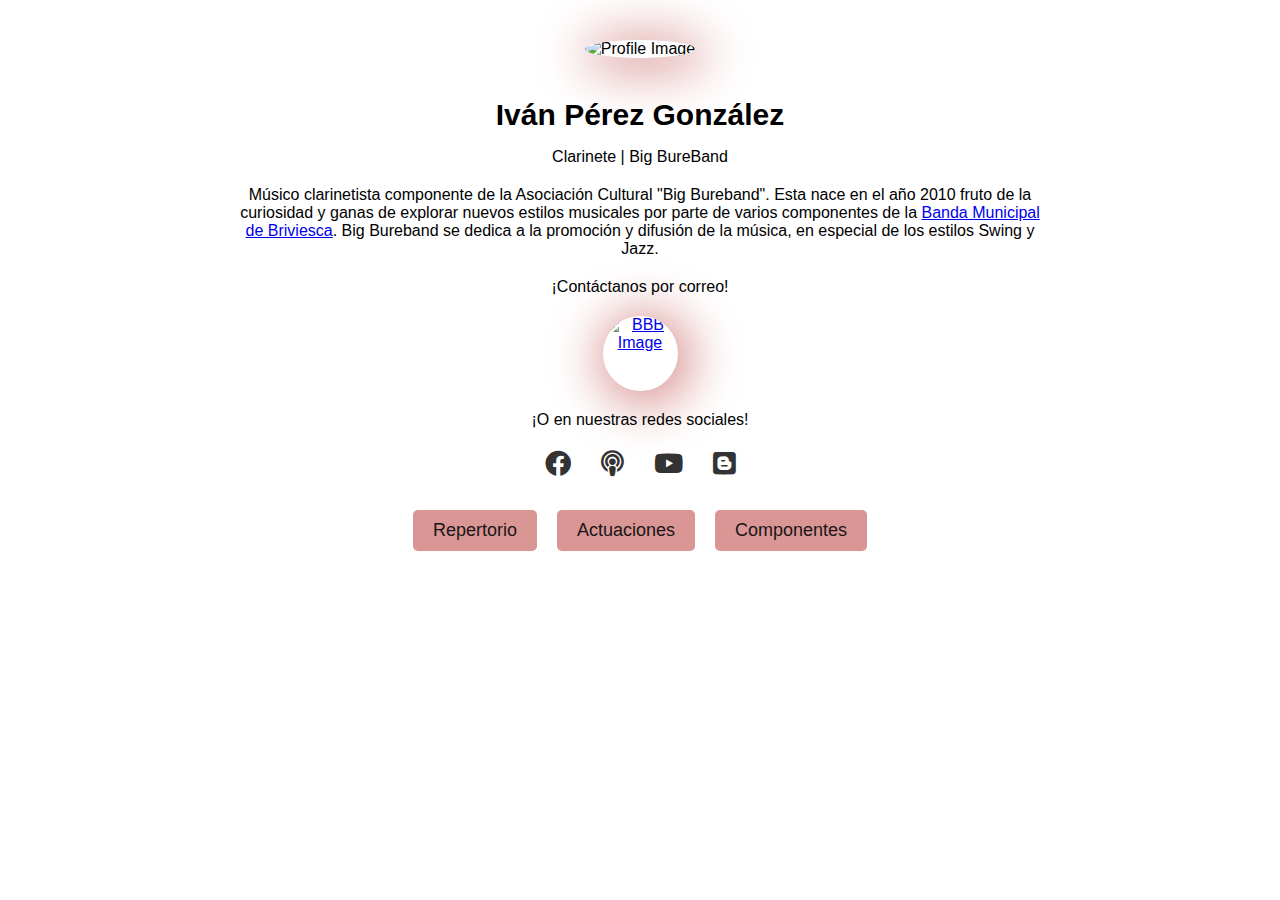
==== index.html @ ebe822ef "Add files via upload" ====
<!DOCTYPE html>
<html lang="en">
<head>
  <meta charset="UTF-8">
  <meta name="viewport" content="width=device-width, initial-scale=1.0">
  <title>Actividad1</title>
  <link rel="stylesheet" href="styles.css">
  <link rel="stylesheet" href="https://cdnjs.cloudflare.com/ajax/libs/font-awesome/5.15.3/css/all.min.css">
</head>
<body>

  <audio controls loop>
    <source src="chattanooga.mp3" type="audio/mpeg">
  </audio>

  <div class="container">
    <img src="img/foto1.jpg" alt="Profile Image" class="profile-image">
    <h1>Iván Pérez González</h1>
    <p>Clarinete | Big BureBand</p> 
    <p>Músico clarinetista componente de la Asociación Cultural "Big Bureband". Esta nace en el año 2010 fruto de la curiosidad y ganas de explorar nuevos estilos musicales por parte de varios componentes de la <a href="https://ayto.briviesca.es/banda-musica">Banda Municipal de Briviesca</a>. Big Bureband se dedica a la promoción y difusión de la música, en especial de los estilos Swing y Jazz.</p>
    <p>¡Contáctanos por correo!</p>
    <a href="mailto:bigbureband@gmail.com">
      <img src="img/BBB.jpg" alt="BBB Image" class="BBB-image" title="Enviar correo de contacto">
    </a>
    <p>¡O en nuestras redes sociales!</p>
    <div class="social-icons">
      <a href="https://www.facebook.com/p/BigBureband-Banda-100063985240198/"><i class="fab fa-facebook"></i></a>
      <a href="https://www.ivoox.com/podcast-podcast-big-bureband_sq_f16244_1.html"><i class="fas fa-podcast"></i></a>
      <a href="https://www.youtube.com/user/bigbureband"><i class="fab fa-youtube"></i></a>
      <a href="https://bigbureband.blogspot.com/"><i class="fab fa-blogger"></i></a>
    </div>
    <div class="buttons">
      <a href="Repertorio.html">Repertorio</a>
      <a href="Actuaciones.html">Actuaciones</a>
      <a href="Componentes.html">Componentes</a>
    </div>
  </div>
</body>
</html>
---- styles.css ----
body {
  font-family: Arial, sans-serif;
  margin: 0;
  padding: 0;
}

.container {
  max-width: 800px;
  margin: 0 auto;
  padding: 40px;
  text-align: center;
}

.profile-image {
  width: 250px;
  height: 250px;
  border-radius: 50%;
  margin-bottom: 20px;
  box-shadow: 5px 5px 50px 10px rgb(218, 149, 149)
}

.BBB-image {
  width: 75px;
  height: 75px;
  border-radius: 50%;
  display: block;
  margin: auto;
  margin-bottom: 20px;
  box-shadow: 5px 5px 50px 10px rgb(218, 149, 149)
}

h1 {
  font-size: 30px;
  margin-bottom: 10px;
}

p {
  font-size: 16px;
  margin-bottom: 20px;
}

.social-icons {
  display: flex;
  justify-content: center; 
  gap: 30px; 
  margin: 20px 0;
}

.social-icons a {
  color: #333; 
  text-decoration: none;
  font-size: 26px;
  transition: color 0.3s ease, transform 0.3s ease;
}

.social-icons a:hover {
  color: #007bff; 
  transform: scale(1.2);
}

.buttons {
  display: flex;
  justify-content: center;
  flex-wrap: wrap;
}

.buttons a {
  display: inline-block;
  font-size: 18px;
  background-color: rgb(218, 149, 149);
  color: #181616;
  padding: 10px 20px;
  text-decoration: none;
  margin: 10px;
  border-radius: 5px;
  transition: background-color 0.3s ease;
}

.buttons a:hover {
  background-color: #d3aeae;
}

@media (max-width: 600px) {
  .container {
    padding: 20px;
  }
  .profile-image {
    width: 100px;
    height: 100px;
  }
  h1 {
    font-size: 24px;
  }
  p {
    font-size: 16px;
  }
  .buttons a {
    padding: 8px 16px;
    margin: 5px;
  }
}
audio {
  display: none; /* Ocultar el reproductor de audio */
}
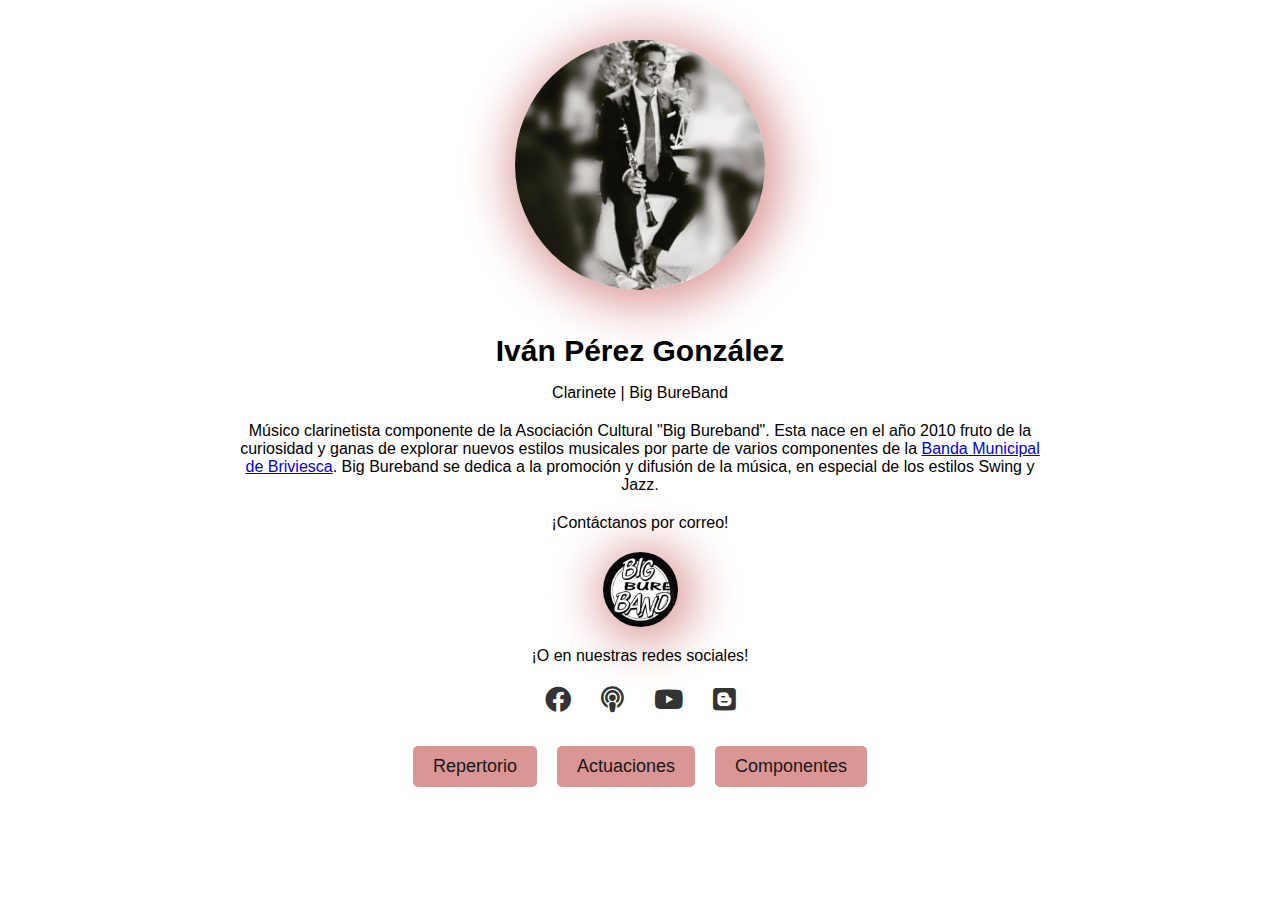
==== commit 7425d837: "Update index.html" ====
--- a/index.html
+++ b/index.html
@@ -14,13 +14,13 @@
   </audio>
 
   <div class="container">
-    <img src="img/foto1.jpg" alt="Profile Image" class="profile-image">
+    <img src="foto1.jpg" alt="Profile Image" class="profile-image">
     <h1>Iván Pérez González</h1>
     <p>Clarinete | Big BureBand</p> 
     <p>Músico clarinetista componente de la Asociación Cultural "Big Bureband". Esta nace en el año 2010 fruto de la curiosidad y ganas de explorar nuevos estilos musicales por parte de varios componentes de la <a href="https://ayto.briviesca.es/banda-musica">Banda Municipal de Briviesca</a>. Big Bureband se dedica a la promoción y difusión de la música, en especial de los estilos Swing y Jazz.</p>
     <p>¡Contáctanos por correo!</p>
     <a href="mailto:bigbureband@gmail.com">
-      <img src="img/BBB.jpg" alt="BBB Image" class="BBB-image" title="Enviar correo de contacto">
+      <img src="BBB.jpg" alt="BBB Image" class="BBB-image" title="Enviar correo de contacto">
     </a>
     <p>¡O en nuestras redes sociales!</p>
     <div class="social-icons">
@@ -36,4 +36,4 @@
     </div>
   </div>
 </body>
-</html>+</html>
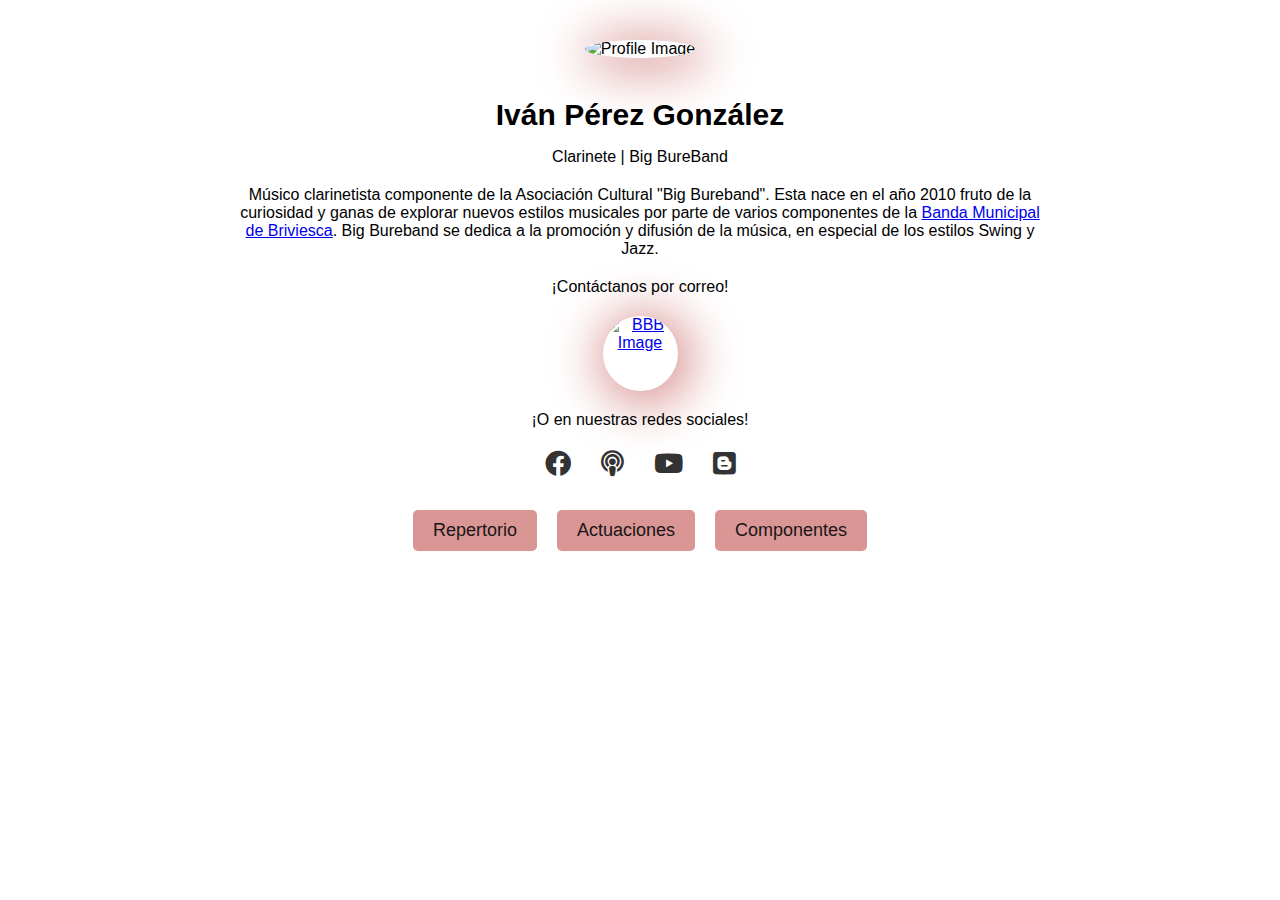
==== commit 2589c344: "Update index.html" ====
--- a/index.html
+++ b/index.html
@@ -14,13 +14,13 @@
   </audio>
 
   <div class="container">
-    <img src="foto1.jpg" alt="Profile Image" class="profile-image">
+    <img src="img/foto1.jpg" alt="Profile Image" class="profile-image">
     <h1>Iván Pérez González</h1>
     <p>Clarinete | Big BureBand</p> 
     <p>Músico clarinetista componente de la Asociación Cultural "Big Bureband". Esta nace en el año 2010 fruto de la curiosidad y ganas de explorar nuevos estilos musicales por parte de varios componentes de la <a href="https://ayto.briviesca.es/banda-musica">Banda Municipal de Briviesca</a>. Big Bureband se dedica a la promoción y difusión de la música, en especial de los estilos Swing y Jazz.</p>
     <p>¡Contáctanos por correo!</p>
     <a href="mailto:bigbureband@gmail.com">
-      <img src="BBB.jpg" alt="BBB Image" class="BBB-image" title="Enviar correo de contacto">
+      <img src="img/BBB.jpg" alt="BBB Image" class="BBB-image" title="Enviar correo de contacto">
     </a>
     <p>¡O en nuestras redes sociales!</p>
     <div class="social-icons">
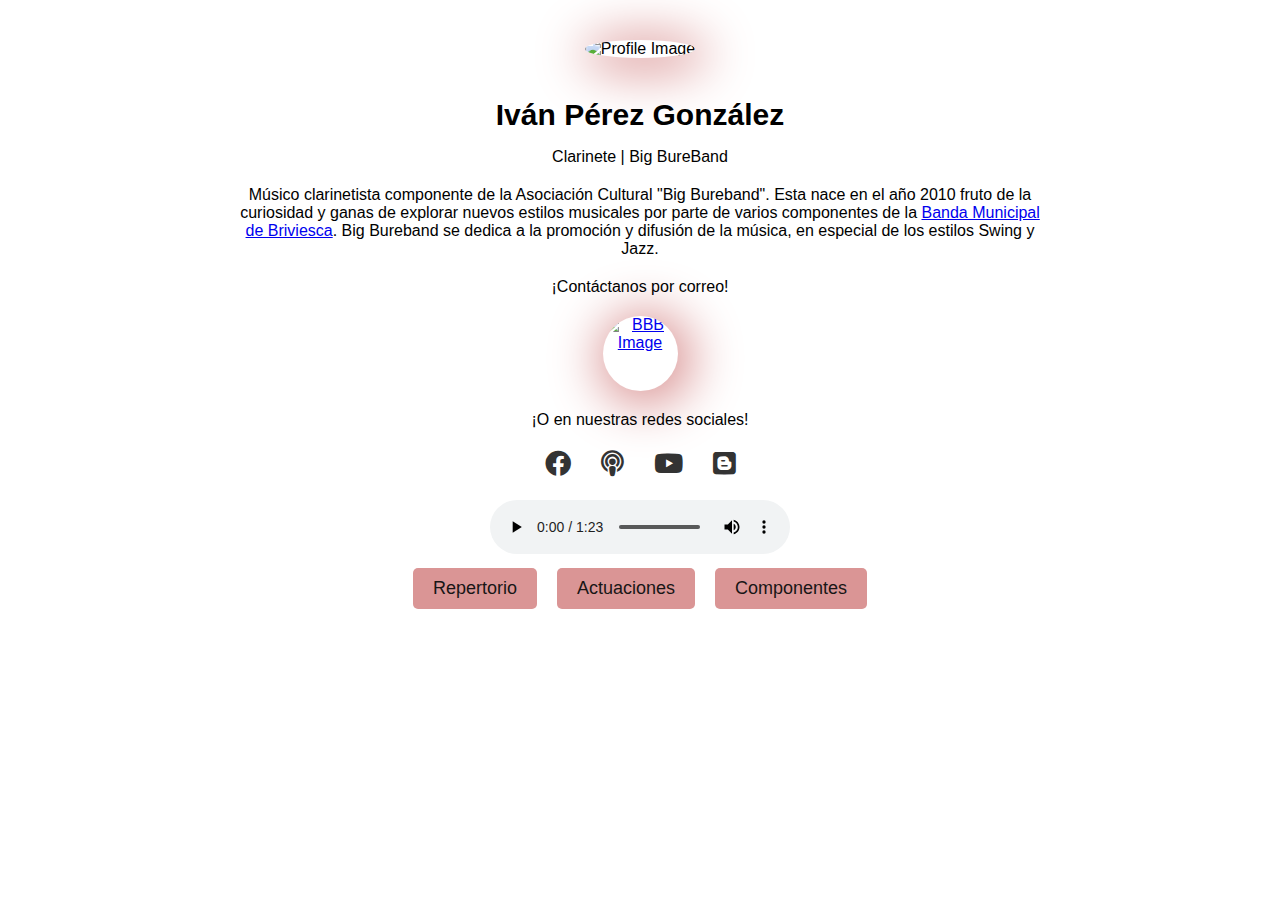
==== commit 6daf8571: "Update index.html" ====
--- a/index.html
+++ b/index.html
@@ -8,10 +8,6 @@
   <link rel="stylesheet" href="https://cdnjs.cloudflare.com/ajax/libs/font-awesome/5.15.3/css/all.min.css">
 </head>
 <body>
-
-  <audio controls loop>
-    <source src="chattanooga.mp3" type="audio/mpeg">
-  </audio>
 
   <div class="container">
     <img src="img/foto1.jpg" alt="Profile Image" class="profile-image">
@@ -29,6 +25,11 @@
       <a href="https://www.youtube.com/user/bigbureband"><i class="fab fa-youtube"></i></a>
       <a href="https://bigbureband.blogspot.com/"><i class="fab fa-blogger"></i></a>
     </div>
+    
+    <audio controls loop>
+    <source src="chattanooga.mp3" type="audio/mpeg">
+    </audio>
+    
     <div class="buttons">
       <a href="Repertorio.html">Repertorio</a>
       <a href="Actuaciones.html">Actuaciones</a>
--- a/styles.css
+++ b/styles.css
@@ -99,6 +99,3 @@
     margin: 5px;
   }
 }
-audio {
-  display: none; /* Ocultar el reproductor de audio */
-}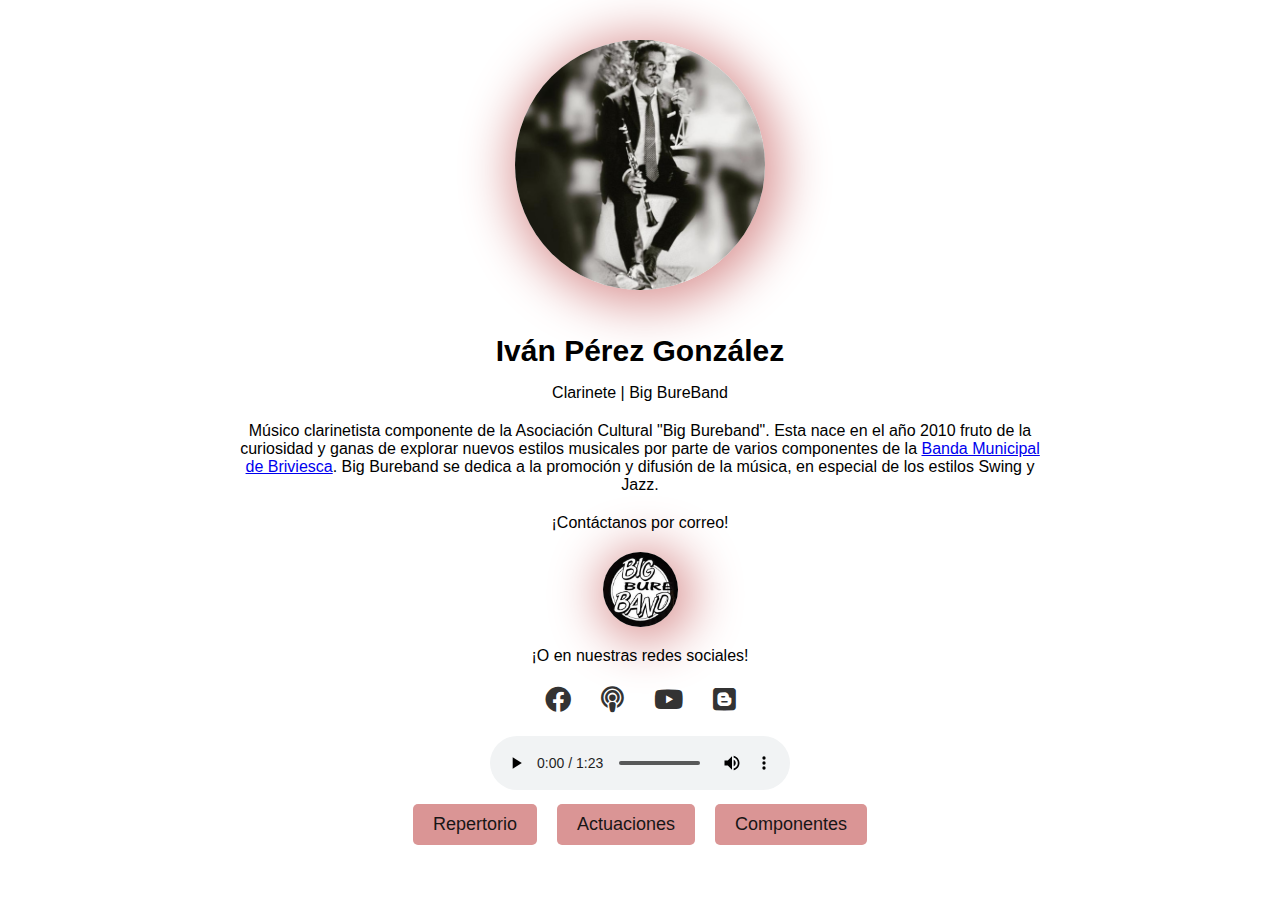
==== commit c8921038: "Update index.html" ====
--- a/index.html
+++ b/index.html
@@ -10,13 +10,13 @@
 <body>
 
   <div class="container">
-    <img src="img/foto1.jpg" alt="Profile Image" class="profile-image">
+    <img src="foto1.jpg" alt="Profile Image" class="profile-image">
     <h1>Iván Pérez González</h1>
     <p>Clarinete | Big BureBand</p> 
     <p>Músico clarinetista componente de la Asociación Cultural "Big Bureband". Esta nace en el año 2010 fruto de la curiosidad y ganas de explorar nuevos estilos musicales por parte de varios componentes de la <a href="https://ayto.briviesca.es/banda-musica">Banda Municipal de Briviesca</a>. Big Bureband se dedica a la promoción y difusión de la música, en especial de los estilos Swing y Jazz.</p>
     <p>¡Contáctanos por correo!</p>
     <a href="mailto:bigbureband@gmail.com">
-      <img src="img/BBB.jpg" alt="BBB Image" class="BBB-image" title="Enviar correo de contacto">
+      <img src="BBB.jpg" alt="BBB Image" class="BBB-image" title="Enviar correo de contacto">
     </a>
     <p>¡O en nuestras redes sociales!</p>
     <div class="social-icons">
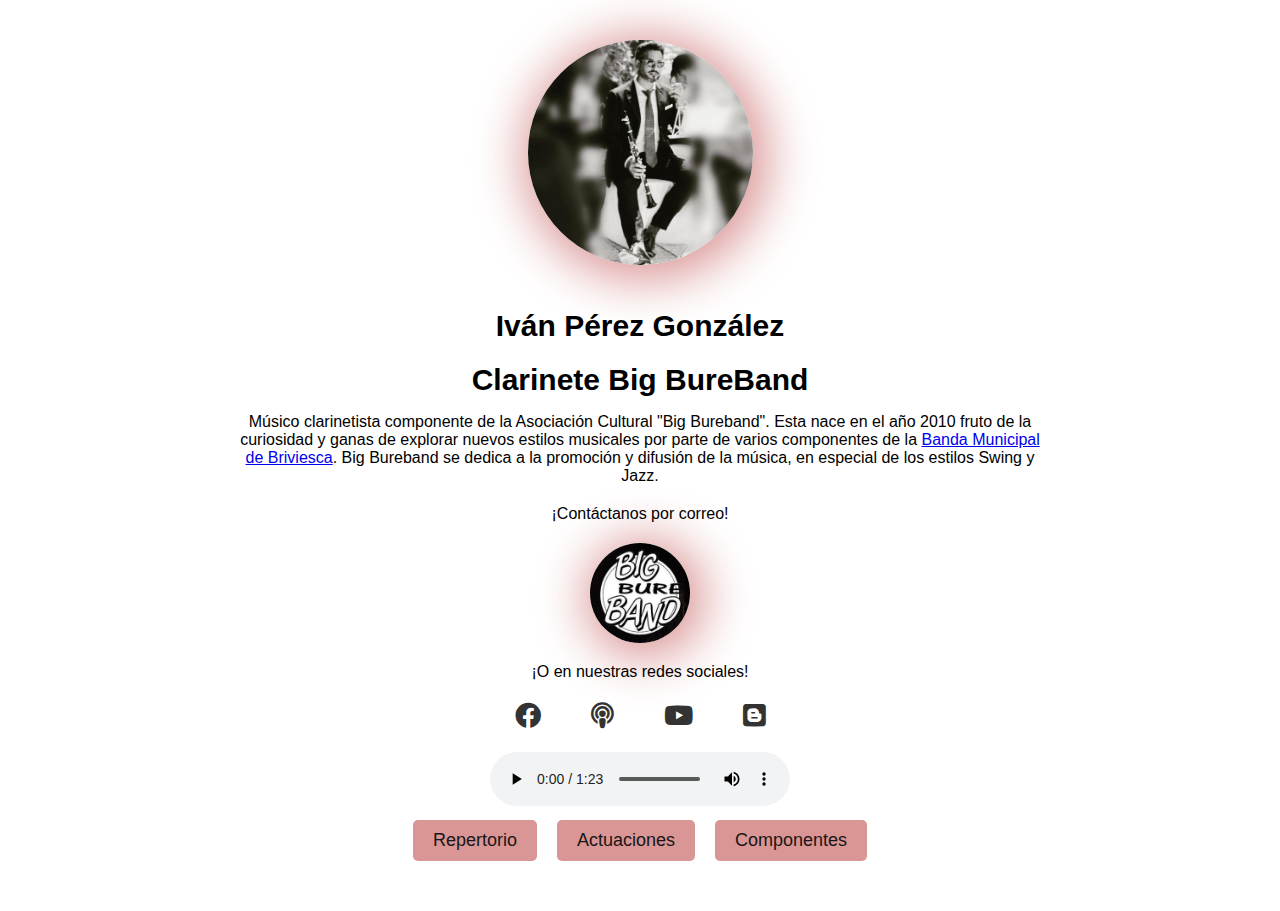
==== commit 48242f19: "Update index.html" ====
--- a/index.html
+++ b/index.html
@@ -12,7 +12,7 @@
   <div class="container">
     <img src="foto1.jpg" alt="Profile Image" class="profile-image">
     <h1>Iván Pérez González</h1>
-    <p>Clarinete | Big BureBand</p> 
+    <h1>Clarinete Big BureBand</h1> 
     <p>Músico clarinetista componente de la Asociación Cultural "Big Bureband". Esta nace en el año 2010 fruto de la curiosidad y ganas de explorar nuevos estilos musicales por parte de varios componentes de la <a href="https://ayto.briviesca.es/banda-musica">Banda Municipal de Briviesca</a>. Big Bureband se dedica a la promoción y difusión de la música, en especial de los estilos Swing y Jazz.</p>
     <p>¡Contáctanos por correo!</p>
     <a href="mailto:bigbureband@gmail.com">
--- a/styles.css
+++ b/styles.css
@@ -12,16 +12,16 @@
 }
 
 .profile-image {
-  width: 250px;
-  height: 250px;
+  width: 225px;
+  height: 225px;
   border-radius: 50%;
   margin-bottom: 20px;
   box-shadow: 5px 5px 50px 10px rgb(218, 149, 149)
 }
 
 .BBB-image {
-  width: 75px;
-  height: 75px;
+  width: 100px;
+  height: 100px;
   border-radius: 50%;
   display: block;
   margin: auto;
@@ -42,7 +42,7 @@
 .social-icons {
   display: flex;
   justify-content: center; 
-  gap: 30px; 
+  gap: 50px; 
   margin: 20px 0;
 }
 
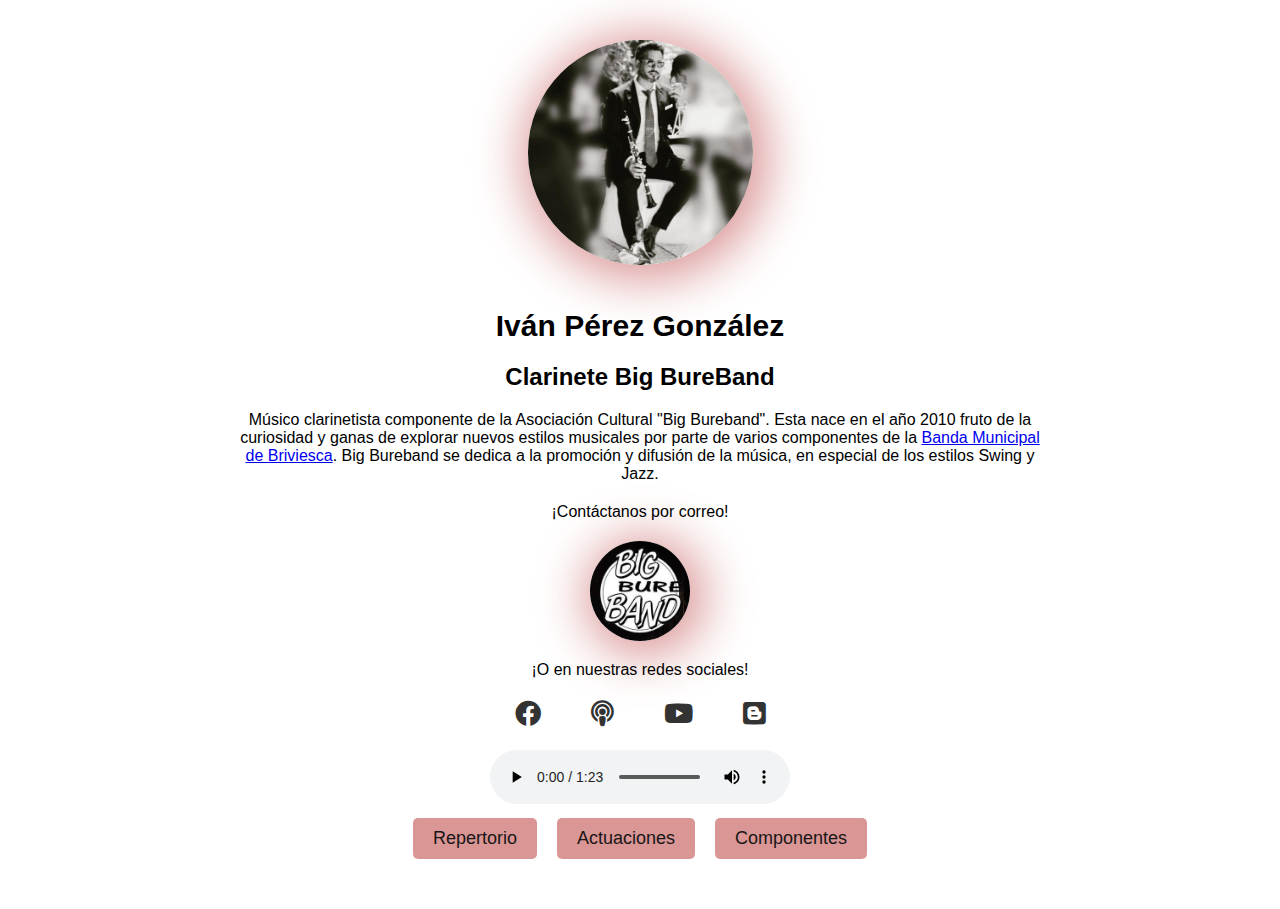
==== commit 094d2540: "Update index.html" ====
--- a/index.html
+++ b/index.html
@@ -12,7 +12,7 @@
   <div class="container">
     <img src="foto1.jpg" alt="Profile Image" class="profile-image">
     <h1>Iván Pérez González</h1>
-    <h1>Clarinete Big BureBand</h1> 
+    <h2>Clarinete Big BureBand</h2> 
     <p>Músico clarinetista componente de la Asociación Cultural "Big Bureband". Esta nace en el año 2010 fruto de la curiosidad y ganas de explorar nuevos estilos musicales por parte de varios componentes de la <a href="https://ayto.briviesca.es/banda-musica">Banda Municipal de Briviesca</a>. Big Bureband se dedica a la promoción y difusión de la música, en especial de los estilos Swing y Jazz.</p>
     <p>¡Contáctanos por correo!</p>
     <a href="mailto:bigbureband@gmail.com">
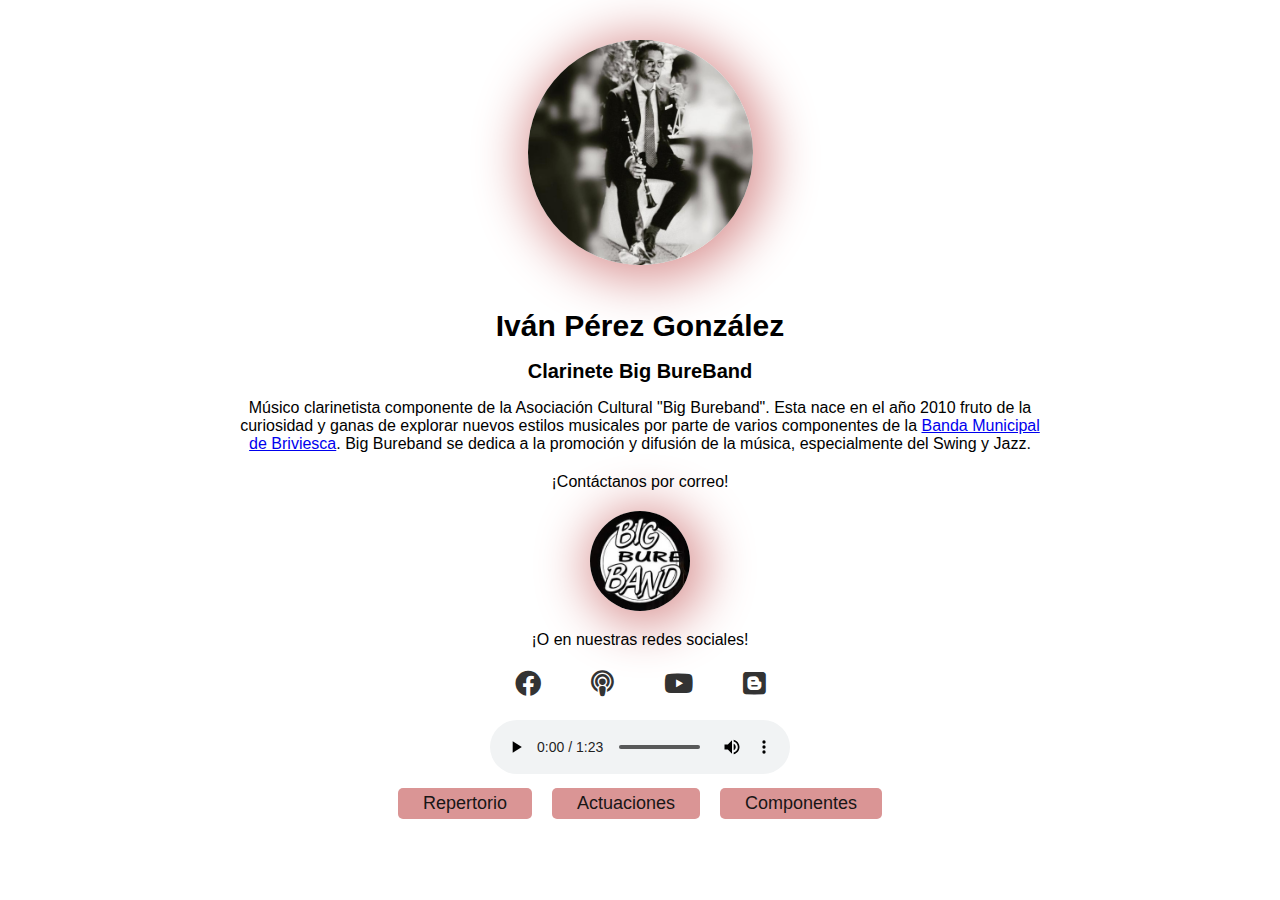
==== commit 9fa19d5c: "Update index.html" ====
--- a/index.html
+++ b/index.html
@@ -13,7 +13,7 @@
     <img src="foto1.jpg" alt="Profile Image" class="profile-image">
     <h1>Iván Pérez González</h1>
     <h2>Clarinete Big BureBand</h2> 
-    <p>Músico clarinetista componente de la Asociación Cultural "Big Bureband". Esta nace en el año 2010 fruto de la curiosidad y ganas de explorar nuevos estilos musicales por parte de varios componentes de la <a href="https://ayto.briviesca.es/banda-musica">Banda Municipal de Briviesca</a>. Big Bureband se dedica a la promoción y difusión de la música, en especial de los estilos Swing y Jazz.</p>
+    <p>Músico clarinetista componente de la Asociación Cultural "Big Bureband". Esta nace en el año 2010 fruto de la curiosidad y ganas de explorar nuevos estilos musicales por parte de varios componentes de la <a href="https://ayto.briviesca.es/banda-musica">Banda Municipal de Briviesca</a>. Big Bureband se dedica a la promoción y difusión de la música, especialmente del Swing y Jazz.</p>
     <p>¡Contáctanos por correo!</p>
     <a href="mailto:bigbureband@gmail.com">
       <img src="BBB.jpg" alt="BBB Image" class="BBB-image" title="Enviar correo de contacto">
--- a/styles.css
+++ b/styles.css
@@ -31,6 +31,11 @@
 
 h1 {
   font-size: 30px;
+  margin-bottom: 10px;
+}
+
+h2 {
+  font-size: 20px;
   margin-bottom: 10px;
 }
 
@@ -69,7 +74,7 @@
   font-size: 18px;
   background-color: rgb(218, 149, 149);
   color: #181616;
-  padding: 10px 20px;
+  padding: 5px 25px;
   text-decoration: none;
   margin: 10px;
   border-radius: 5px;
